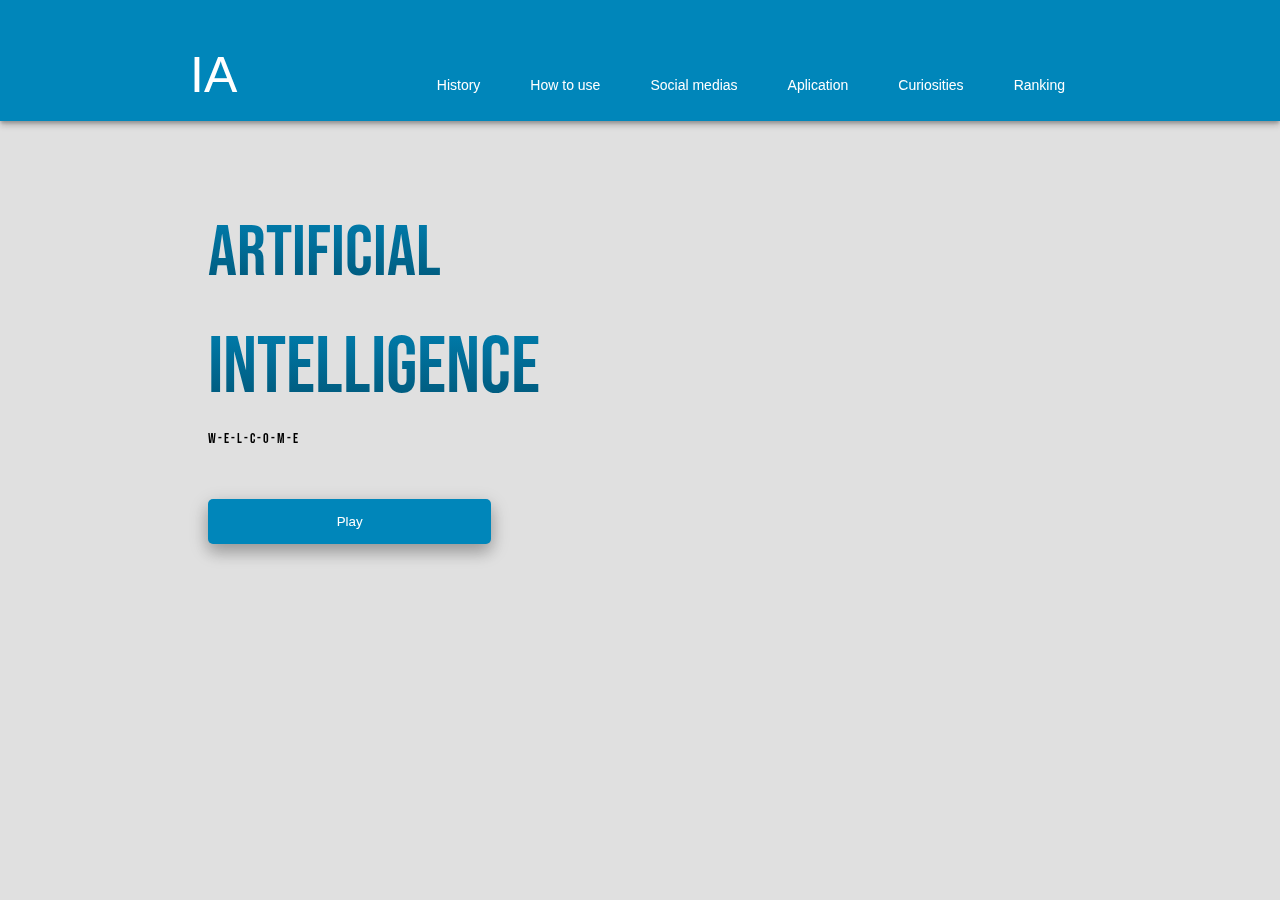
==== index.html @ df5387f7 "Merge pull request #4 from viinioliveira/vinicius3" ====
<!DOCTYPE html>
<html lang="en">

<head>
    <meta charset="UTF-8">
    <meta http-equiv="X-UA-Compatible" content="IE=edge">
    <meta name="viewport" content="width=device-width, initial-scale=1.0">
    <title>IA</title>
    <link rel="stylesheet" href="global.css">
    <link rel="preconnect" href="https://fonts.googleapis.com">
    <link rel="preconnect" href="https://fonts.gstatic.com" crossorigin>
    <link href="https://fonts.googleapis.com/css2?family=Bebas+Neue&display=swap" rel="stylesheet">
</head>

<body>
    <div id="particles-js"></div>
    <header id="topnav">
        <div class="inner-header ">
            <div class="logo">IA</div>
            <nav role='navigation'>
                <ul>

                    <li><a href="historia.html">History</a></li>
                    <li><a href="#">How to use</a></li>
                    <li><a href="#">Social medias</a></li>
                    <li><a href="aplicacao.html">Aplication</a></li>
                    <li><a href="Curiosidades.html">Curiosities</a></li>
                    <li><a href="ranking.html">Ranking</a></li>
                </ul>
            </nav>
        </div>
    </header>

    <section class="conteudo-home">

        <div class="title">

            <H2>Artificial</H2>
            <h1>Intelligence</h1>
            <span> W - E -  L - C  - O  - M  - E</span>
            <div class="button">
                <button type="button">Play</button>
            </div>

        </div>

        <div class="background-home">
            <img src="img/city2.png" alt="">
        </div>
    </section>







    <script src="./particles.js"></script>
    <script src="./app.js"></script>
</body>



<html>
---- global.css ----
*,
       *:before,
       *:after {
           -moz-box-sizing: border-box;
           -webkit-box-sizing: border-box;
           box-sizing: border-box;
       }
       
        ::selection {
           background: #000;
           color: rgb(14, 14, 230);
       }
       
       .alternate ::selection {
           background: rgb(38, 168, 45);
           color: #000;
       }
       
       body {
           margin: 0;
           padding: 0;
           height: 100vh;
           font-size: 14px;
           line-height: 1.5;
       }
       
       ul,
       li,
       h1,
       h2,
       h3,
       h4,
       h5,
       h6,
       p,
       a,
       .logo {
           font-family: "Lato", "Verdana", sans-serif;
           -webkit-font-smoothing: antialiased;
           -moz-osx-font-smoothing: grayscale;
           font-weight: 400;
           margin: 0;
           padding: 0;
       }
       
       .inner {
           width: 800px;
           position: relative;
           margin: 0 auto;
       }
       
       .inner-header {
           width: 900px !important;
           position: relative;
           margin: 0 auto;
       }
       
       header {
           position: fixed;
           width: 100%;
           padding-top: 50px;
           background: #0086BA;
           transition: 0.7s all;
           z-index: 100;
           box-shadow: 0 3px 3px -1px #0003, 0 5px 6px #00000024, 0 1px 10px #0000001f;
       }
       
       header.alt-header {
           background: #fff;
       }
       
       .alt-header a {
           color: #000;
       }
       
       body.header-fixed header {
           position: fixed;
           top: 0;
           right: 0;
           padding-top: 0;
           width: 100%;
           z-index: 2;
       }
       
       li {
           list-style: none;
       }
       
       nav {
           overflow: hidden;
       }
       
       nav ul {
           float: right;
       }
       
       nav li {
           display: inline;
           float: left;
       }
       
       nav a {
           display: inline-block;
           color: #fff;
           text-decoration: none;
           padding: 25px;
           transition: 0.3s all;
       }
       
       nav a:hover {
           background: rgb(0, 21, 116);
       }
       
       .logo {
           float: left;
           color: #fff;
           font-size: 50px;
           line-height: 50px;
           transition: 0.7s all;
       }
       
       .alt-header .logo {
           color: #000;
       }
       
       body.header-fixed .logo {
           font-size: 30px;
       }
       
       .alternate {
           background: #000;
           color: #fff;
       }
       
       section .inner {
           padding-top: 200px;
       }
       
       .imagem-neural {
           -webkit-box-shadow: 0px 2px 15px -3px #000000;
           box-shadow: 0px 2px 15px -3px #000000;
       }
       
       .p-custom {
           padding: 12px 0;
           text-align: justify;
           color: #6e7174;
           line-height: 1.8;
           letter-spacing: 1px;
       }
       
       .sub-title {
           color: #4c4f52;
           padding: 20px 0;
       }
       
       .color-title {
           color: #0086ba;
       }
       
       section .history {
           width: 900px !important;
       }
       
       .img-history {
           padding: 30px 0;
       }
       
       .div-citacao {
           padding: 10px 90px;
       }
       
       .p-citacao {
           text-align: center;
           background-color: #f6f6f6;
           padding: 12px;
           border-radius: 10px;
       }
       
       .custon-li {
           padding-left: 70px;
       }
       /* particulas */
       
       #particles-js {
           width: 100%;
           height: 100vh;
           background-color: rgb(224, 224, 224);
           position: fixed;
       }
       
       .conteudo-home {
           width: 80%;
           margin: 0 auto;
           display: flex;
           flex-direction: row;
       }
       
       .title {
           width: 50%;
           padding-top: 200px;
           margin-left: 80px;
           z-index: 999;
       }
       
       .title h2 {
           font-family: 'Bebas Neue', cursive;
           font-size: 80px;
           font-size: 72px;
           background: -webkit-linear-gradient(#0086BA, #014c69);
           -webkit-background-clip: text;
           -webkit-text-fill-color: transparent;
       }
       
       .title h1 {
           font-family: 'Bebas Neue', cursive;
           font-size: 80px;
           background: -webkit-linear-gradient(#0086BA, #014c69);
           -webkit-background-clip: text;
           -webkit-text-fill-color: transparent;
       }
       
       .title span {
           font-family: 'Bebas Neue', cursive;
       }
       
       .background-home {
           padding-top: 140px;
           width: 50%;
           z-index: 99;
       }
       
       .background-home img {
           width: 100%;
       }
       
       .button {
           padding-top: 50px;
           width: 100%;
       }
       
       .button button {
           background-color: #0086ba;
           border: none;
           color: white;
           padding: 15px 32px;
           text-align: center;
           text-decoration: none;
           display: inline-block;
           width: 60%;
           border-radius: 5px;
           box-shadow: 0 8px 16px 0 rgba(0, 0, 0, 0.2), 0 6px 20px 0 rgba(0, 0, 0, 0.19);
           -webkit-transition-duration: 0.4s;
           cursor: pointer;
       }
       
       .button button:hover {
           background-color: #e0e0e0;
           color: #0086ba;
       }
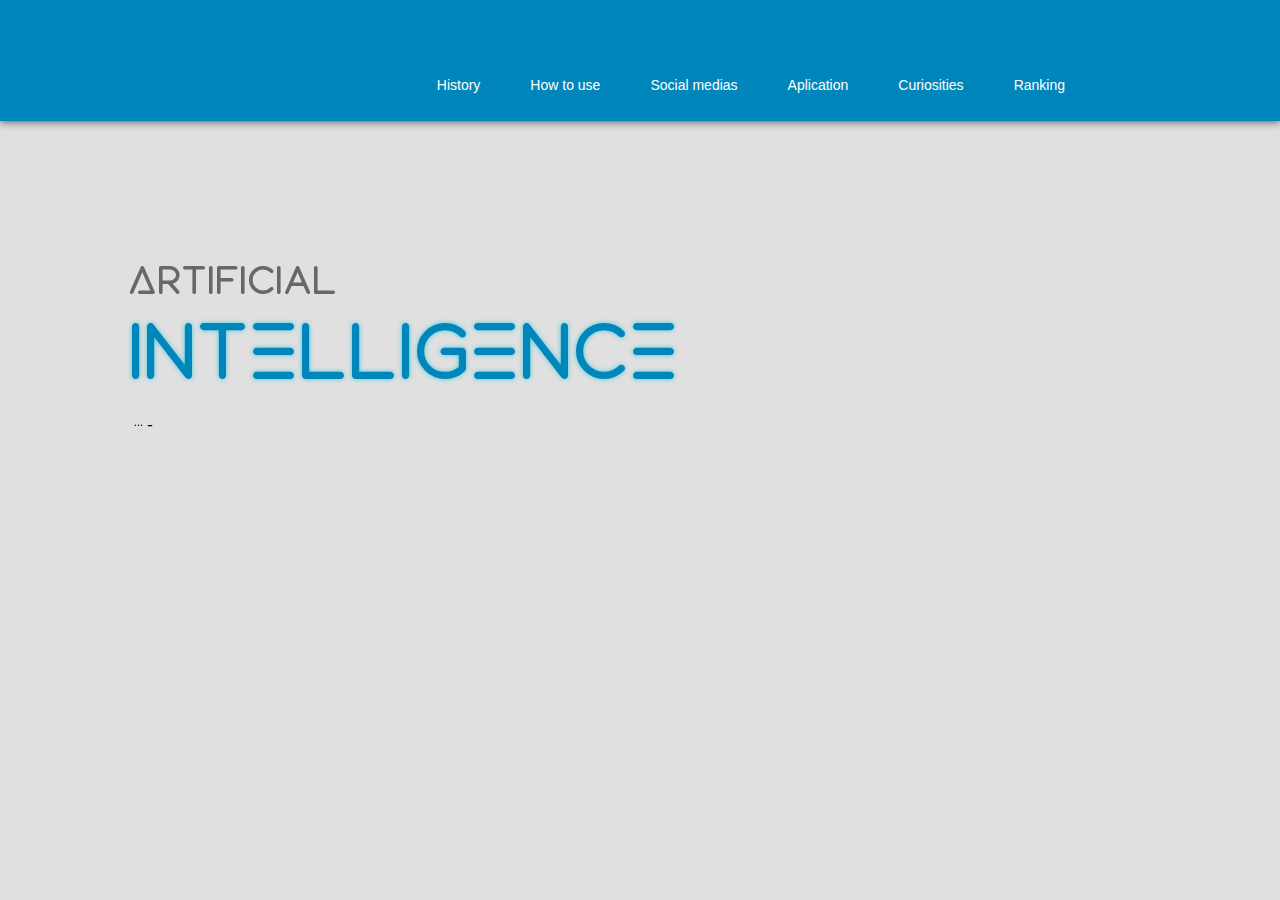
==== commit f5cc5b2c: "Merge pull request #5 from viinioliveira/vinicius3" ====
--- a/index.html
+++ b/index.html
@@ -7,16 +7,12 @@
     <meta name="viewport" content="width=device-width, initial-scale=1.0">
     <title>IA</title>
     <link rel="stylesheet" href="global.css">
-    <link rel="preconnect" href="https://fonts.googleapis.com">
-    <link rel="preconnect" href="https://fonts.gstatic.com" crossorigin>
-    <link href="https://fonts.googleapis.com/css2?family=Bebas+Neue&display=swap" rel="stylesheet">
 </head>
 
 <body>
     <div id="particles-js"></div>
     <header id="topnav">
         <div class="inner-header ">
-            <div class="logo">IA</div>
             <nav role='navigation'>
                 <ul>
 
@@ -36,17 +32,17 @@
         <div class="title">
 
             <H2>Artificial</H2>
-            <h1>Intelligence</h1>
-            <span> W - E -  L - C  - O  - M  - E</span>
-            <div class="button">
-                <button type="button">Play</button>
+            <h1>IntElligEncE</h1>
+
+            <div class="text-animation">
+                <span is="type-async" id="type-text">...</span>
+                <span class="blinking-cursor">_</span>
             </div>
+
 
         </div>
 
-        <div class="background-home">
-            <img src="img/city2.png" alt="">
-        </div>
+
     </section>
 
 
@@ -54,7 +50,7 @@
 
 
 
-
+    <script src="./animations.js"></script>
     <script src="./particles.js"></script>
     <script src="./app.js"></script>
 </body>
--- a/global.css
+++ b/global.css
@@ -14,6 +14,11 @@
        .alternate ::selection {
            background: rgb(38, 168, 45);
            color: #000;
+       }
+       
+       @font-face {
+           font-family: Equinox;
+           src: url(/fonts/Equinox\ Bold.otf)
        }
        
        body {
@@ -194,67 +199,36 @@
            margin: 0 auto;
            display: flex;
            flex-direction: row;
+           z-index: 9999;
        }
        
        .title {
            width: 50%;
-           padding-top: 200px;
-           margin-left: 80px;
+           padding-top: 250px;
            z-index: 999;
        }
        
        .title h2 {
-           font-family: 'Bebas Neue', cursive;
+           font-family: 'Equinox';
+           font-size: 40px;
+           color: rgb(104, 104, 104);
+       }
+       
+       .title h1 {
+           top: 290px;
+           position: absolute;
+           font-family: 'Equinox';
            font-size: 80px;
-           font-size: 72px;
-           background: -webkit-linear-gradient(#0086BA, #014c69);
-           -webkit-background-clip: text;
-           -webkit-text-fill-color: transparent;
-       }
-       
-       .title h1 {
-           font-family: 'Bebas Neue', cursive;
-           font-size: 80px;
-           background: -webkit-linear-gradient(#0086BA, #014c69);
-           -webkit-background-clip: text;
-           -webkit-text-fill-color: transparent;
-       }
-       
-       .title span {
-           font-family: 'Bebas Neue', cursive;
-       }
-       
-       .background-home {
-           padding-top: 140px;
-           width: 50%;
-           z-index: 99;
-       }
-       
-       .background-home img {
-           width: 100%;
-       }
-       
-       .button {
-           padding-top: 50px;
-           width: 100%;
-       }
-       
-       .button button {
-           background-color: #0086ba;
-           border: none;
-           color: white;
-           padding: 15px 32px;
-           text-align: center;
-           text-decoration: none;
-           display: inline-block;
-           width: 60%;
-           border-radius: 5px;
-           box-shadow: 0 8px 16px 0 rgba(0, 0, 0, 0.2), 0 6px 20px 0 rgba(0, 0, 0, 0.19);
-           -webkit-transition-duration: 0.4s;
-           cursor: pointer;
-       }
-       
-       .button button:hover {
-           background-color: #e0e0e0;
            color: #0086ba;
+           text-shadow: 0 0px 5px #45cadb;
+       }
+       
+       .text-animation {
+           padding-top: 100px;
+           margin-left: 6px;
+       }
+       
+       .text-animation span {
+           font-family: 'Equinox';
+           font-size: 15px;
        }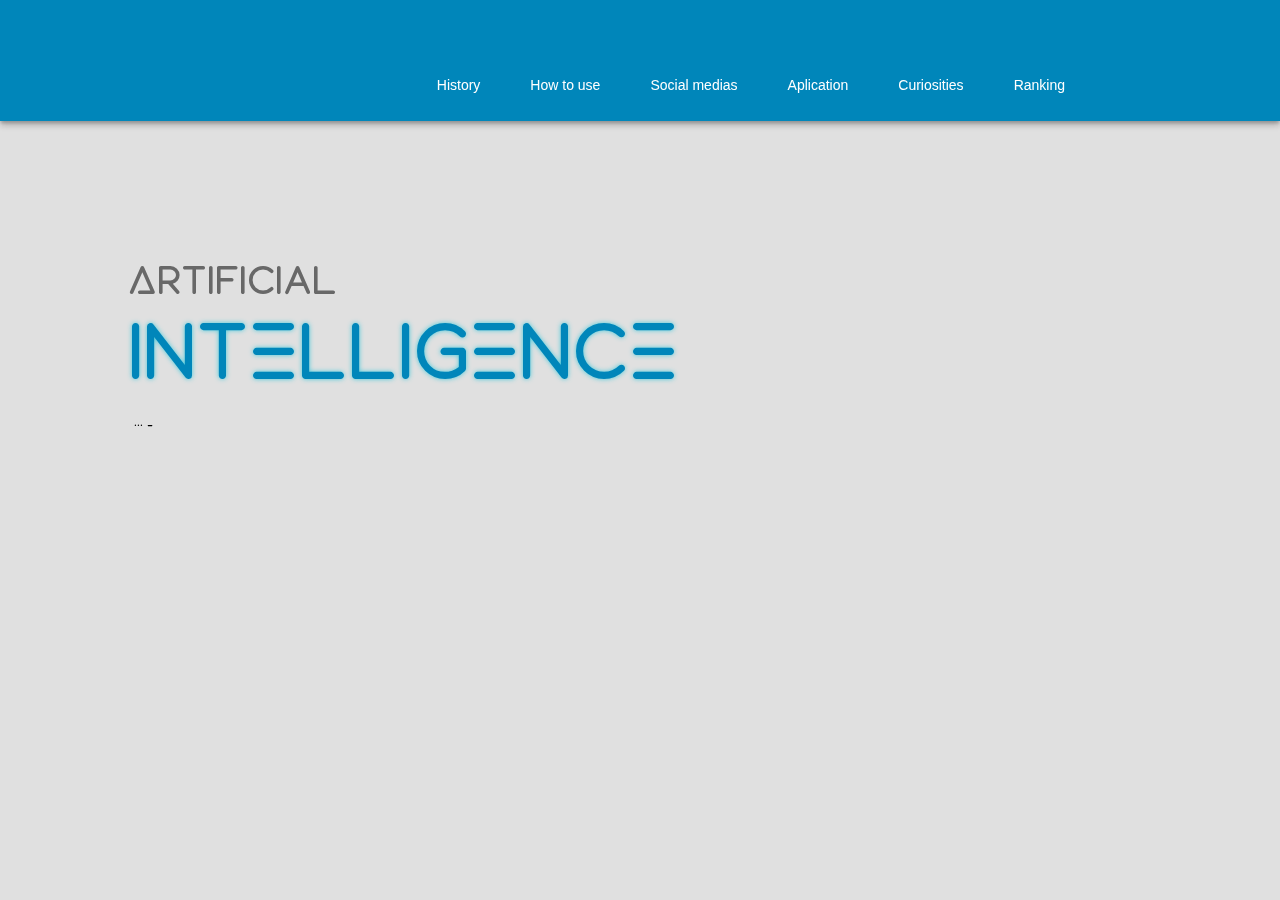
==== commit 022ca112: "corrigindo bug nav" ====
--- a/index.html
+++ b/index.html
@@ -15,7 +15,6 @@
         <div class="inner-header ">
             <nav role='navigation'>
                 <ul>
-
                     <li><a href="historia.html">History</a></li>
                     <li><a href="#">How to use</a></li>
                     <li><a href="#">Social medias</a></li>
--- a/global.css
+++ b/global.css
@@ -203,9 +203,10 @@
        }
        
        .title {
+           height: ;
            width: 50%;
            padding-top: 250px;
-           z-index: 999;
+           z-index: 99;
        }
        
        .title h2 {
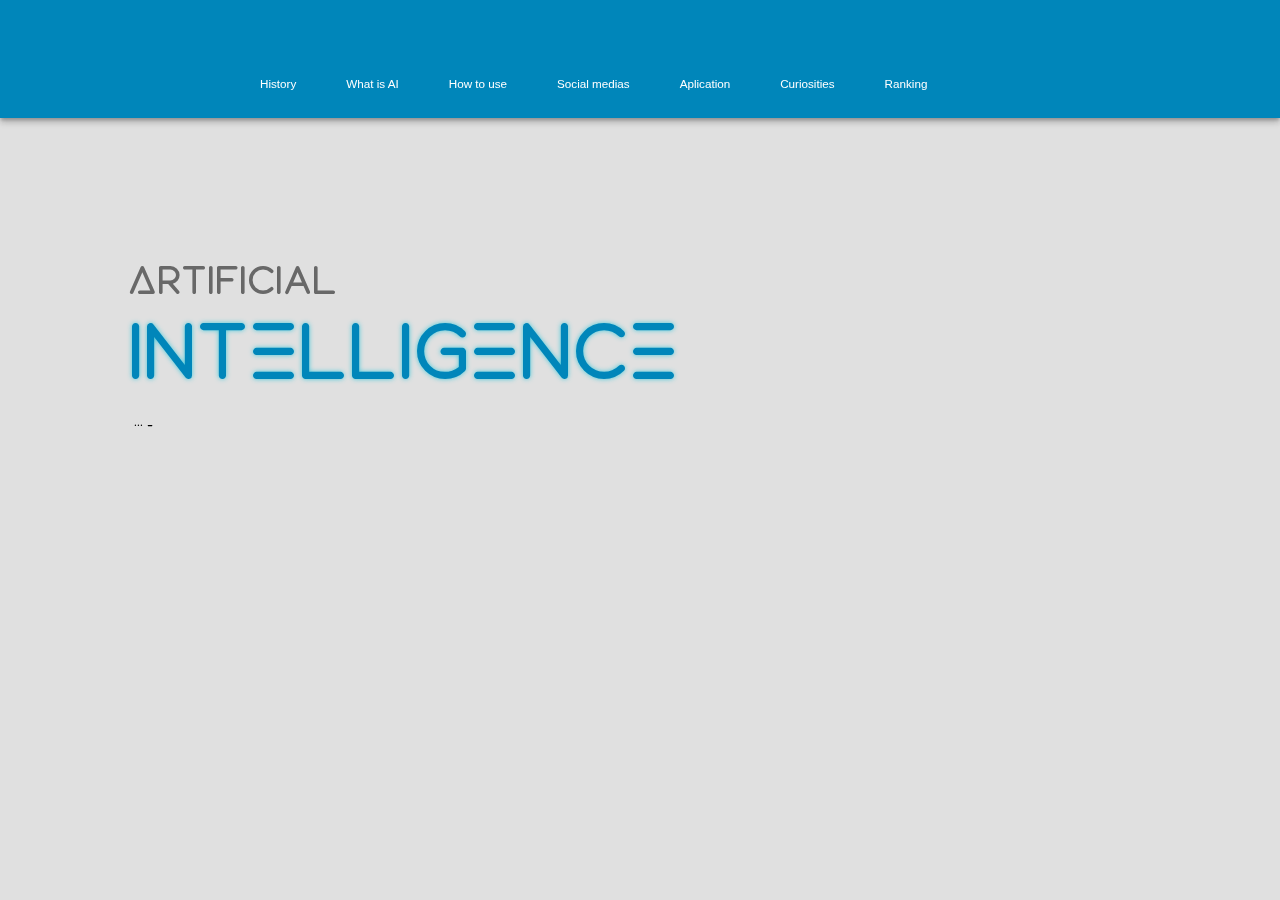
==== commit 3df0b7be: "adicionando how to use e what is e ajustes" ====
--- a/index.html
+++ b/index.html
@@ -7,6 +7,7 @@
     <meta name="viewport" content="width=device-width, initial-scale=1.0">
     <title>IA</title>
     <link rel="stylesheet" href="global.css">
+    <link rel="shortcut icon" href="IMG/artificial-intelligence.ico" />
 </head>
 
 <body>
@@ -16,8 +17,9 @@
             <nav role='navigation'>
                 <ul>
                     <li><a href="historia.html">History</a></li>
-                    <li><a href="#">How to use</a></li>
-                    <li><a href="#">Social medias</a></li>
+                    <li><a href="o-que-e.html">What is AI</a></li>
+                    <li><a href="como-usar.html">How to use</a></li>
+                    <li><a href="RedesSociais.html">Social medias</a></li>
                     <li><a href="aplicacao.html">Aplication</a></li>
                     <li><a href="Curiosidades.html">Curiosities</a></li>
                     <li><a href="ranking.html">Ranking</a></li>
--- a/global.css
+++ b/global.css
@@ -48,6 +48,12 @@
            padding: 0;
        }
        
+       .logo a {
+           color: #fff;
+           text-decoration: none;
+           cursor: pointer;
+       }
+       
        .inner {
            width: 800px;
            position: relative;
@@ -96,7 +102,10 @@
        }
        
        nav ul {
-           float: right;
+           display: flex;
+           flex-direction: row;
+           font-size: smaller;
+           margin-left: 5%;
        }
        
        nav li {
@@ -203,7 +212,6 @@
        }
        
        .title {
-           height: ;
            width: 50%;
            padding-top: 250px;
            z-index: 99;
